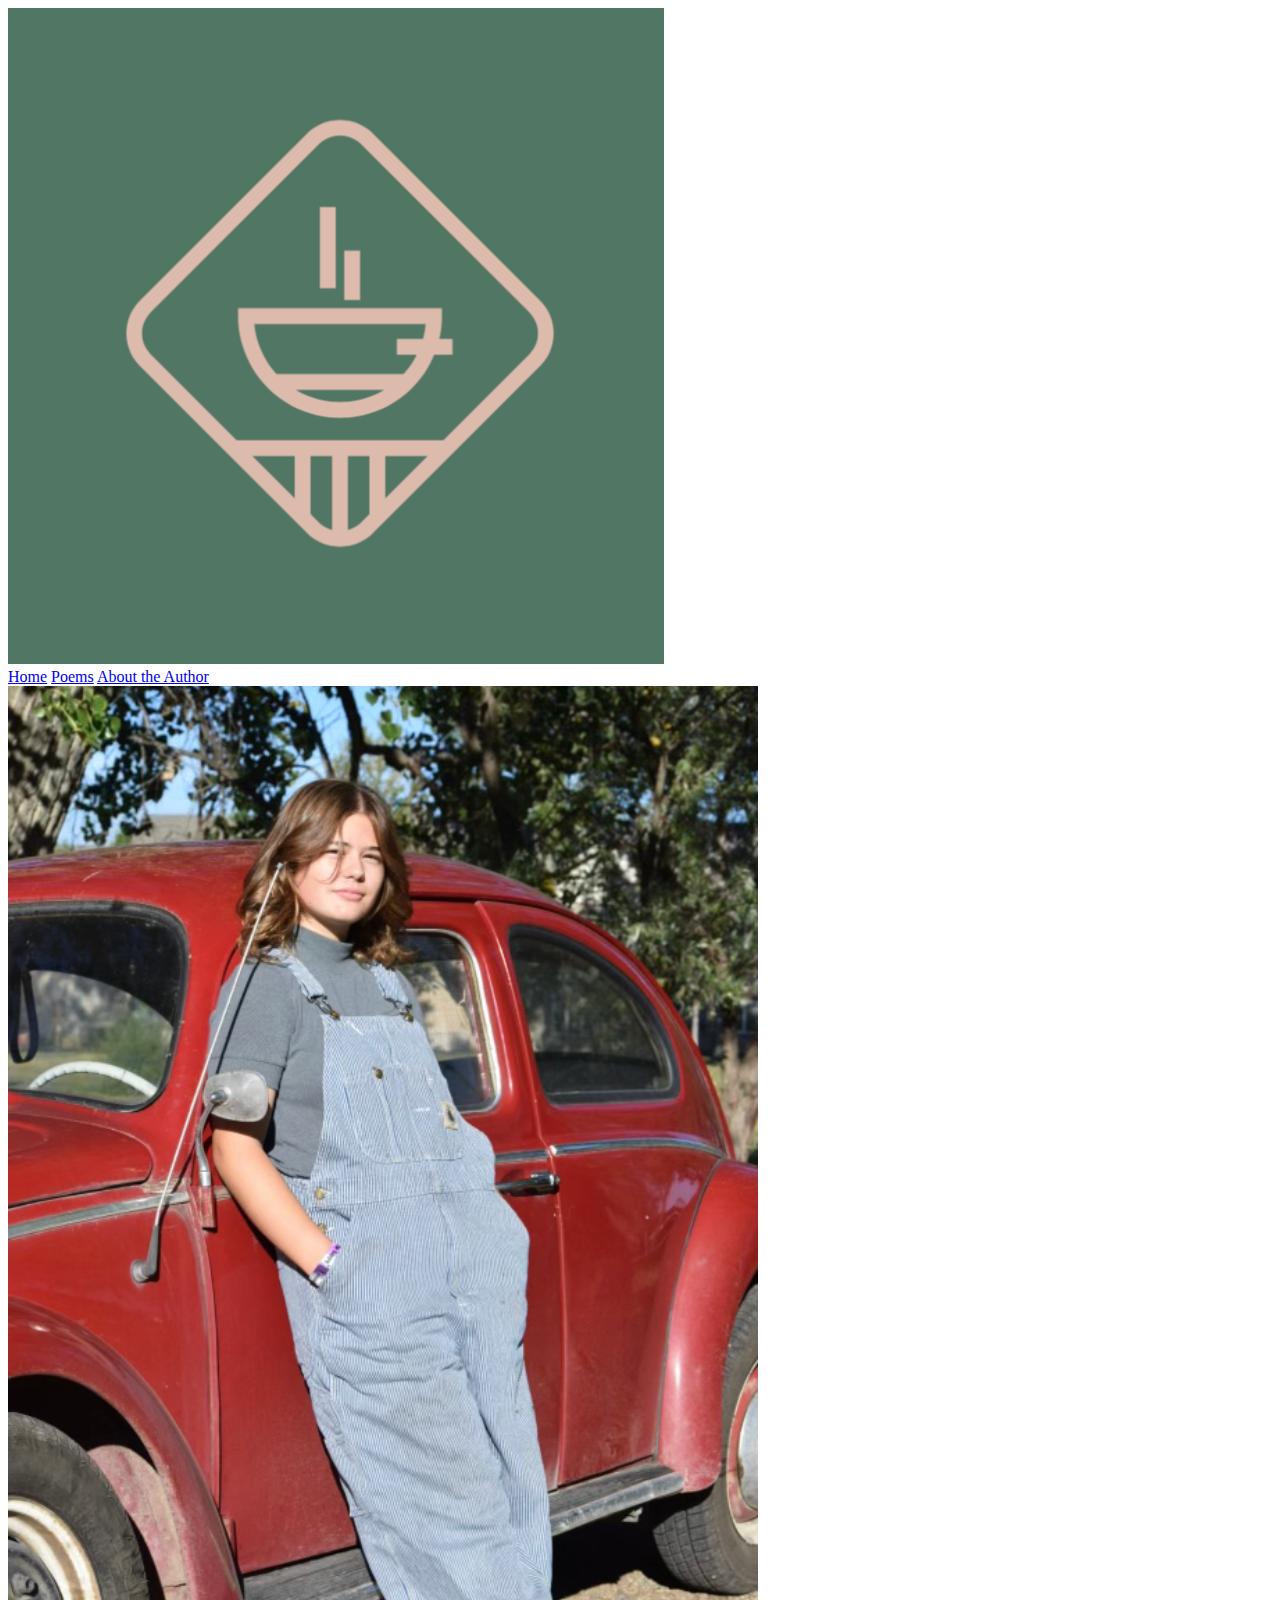
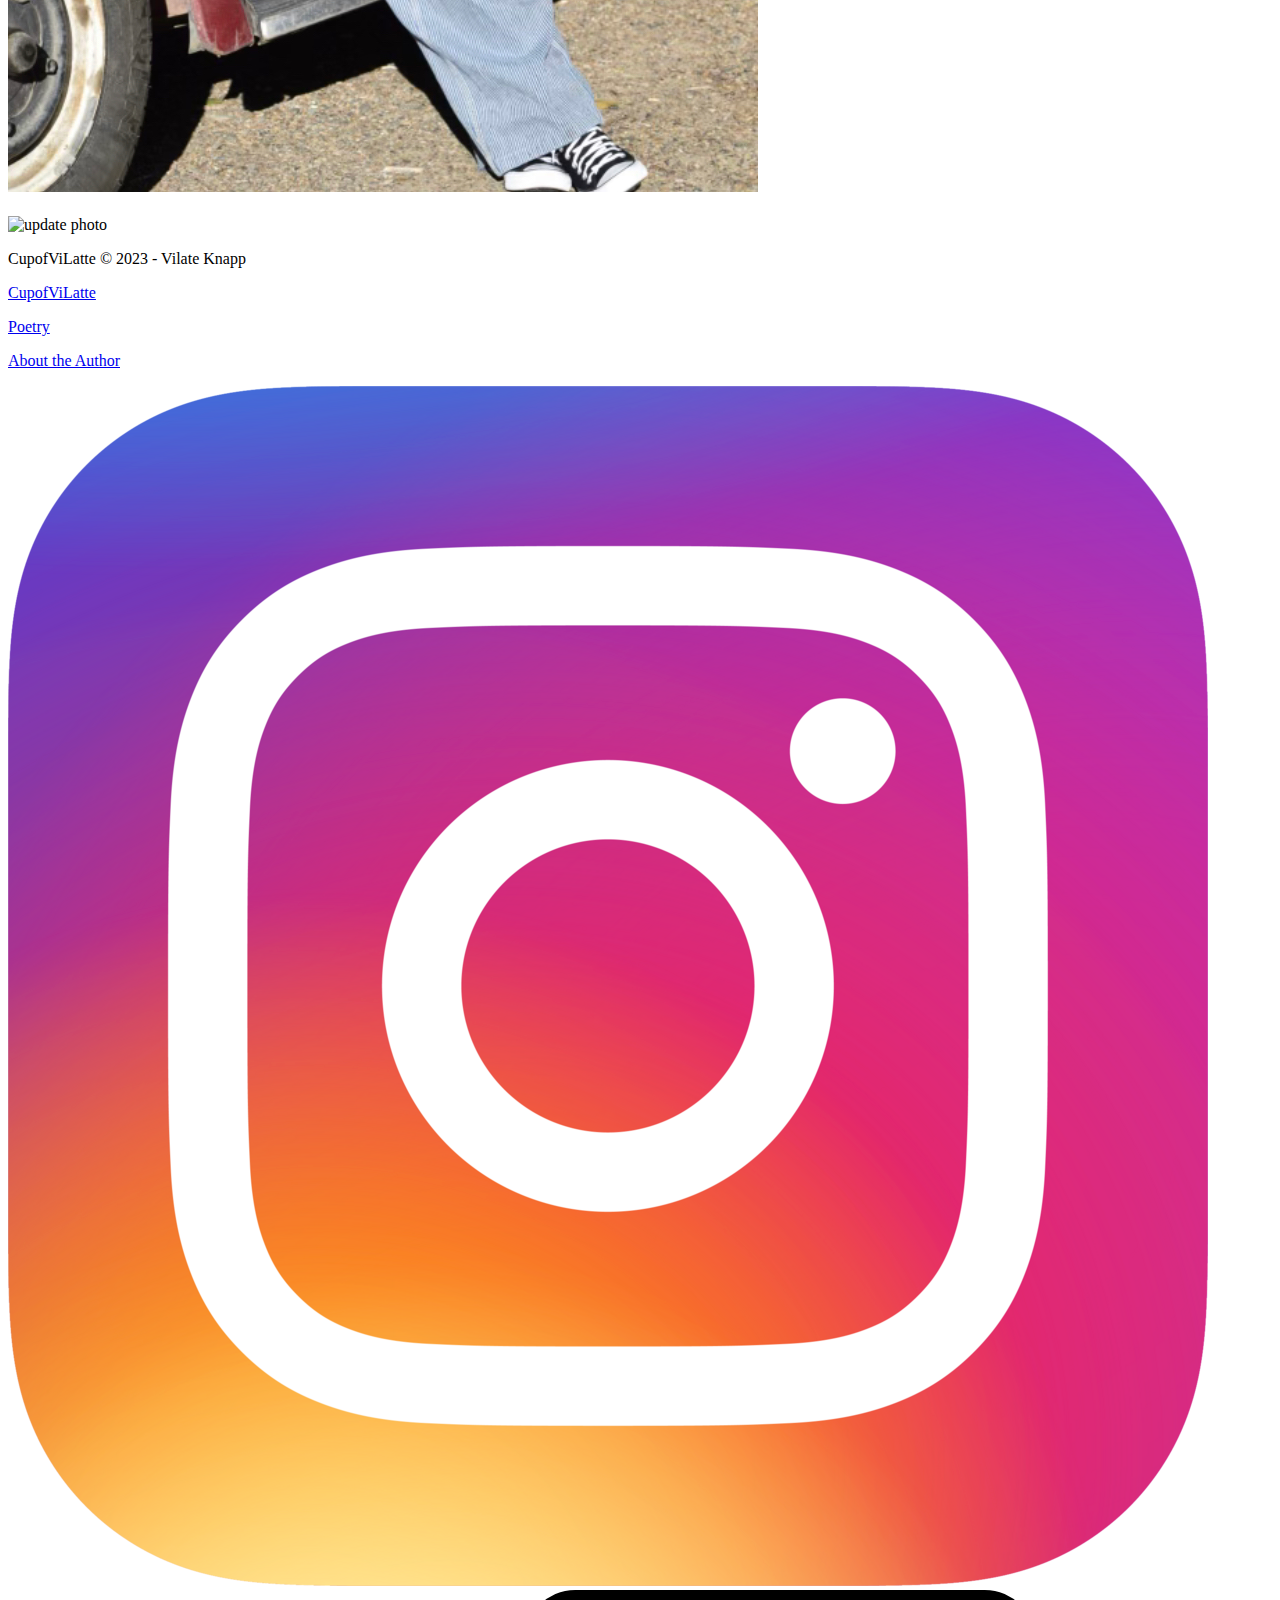
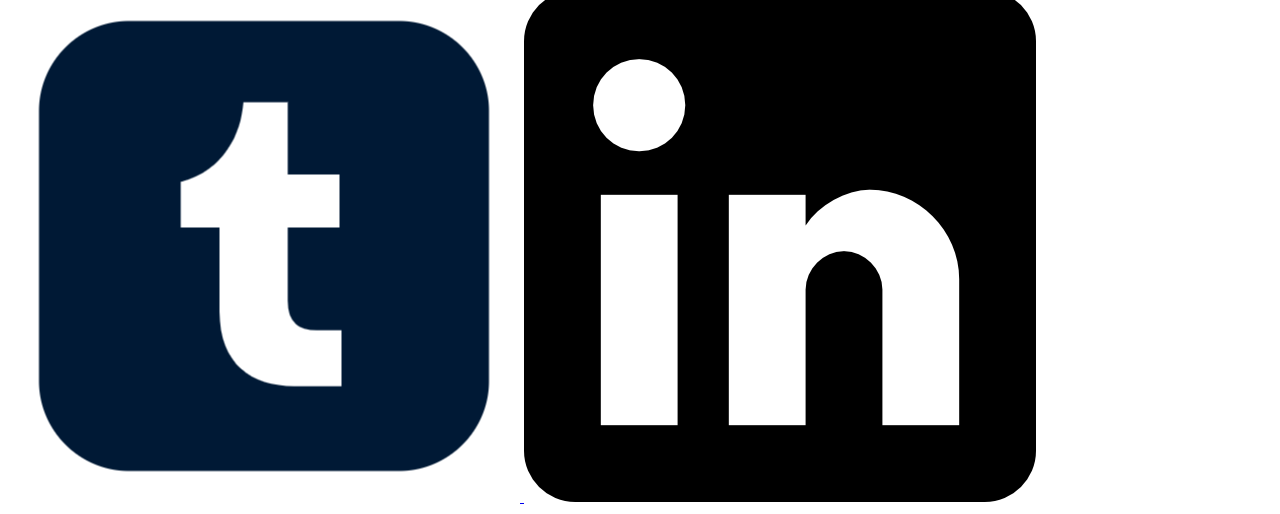
==== index.html @ 762850cd "updated footer to have working social links" ====
<!DOCTYPE html>
<html lang="en">
<head>
    <meta charset="UTF-8">
    <meta http-equiv="X-UA-Compatible" content="IE=edge">
    <meta name="viewport" content="width=device-width, initial-scale=1.0">
    <title>Document</title>
</head>

<body>
    <div>
        <header>
            <a class="logo-link" href="index.html">
                <img class="logo" src="images/latte_logo.png" alt="cupofvilatte logo">
            </a>
            <nav>
                <a href="index.html" target="_blank">Home</a>
                <a href="poetrypage.html" target="_blank">Poems</a>
                <a href="abouttheauthor.html" target="_blank">About the Author</a>
            </nav>
        </header>
        <div class="hero">
            <div>

            </div>
            <section>

            </section>
        </div>
        <main>
            <section class="welcome">
                <div>
                    <img class="beetle-picture" src="images/viwithbug.jpg" alt="vilate in front of a 1962 vw beetle">
                </div>
                <div>
                    <h2>

                    </h2>
                    <p>

                    </p>
                </div>
            </section>
            <section class="updates">
                <div>
                    <h2>

                    </h2>
                    <p>

                    </p>
                </div>
                <div>
                    <img src="#" alt="update photo">
                </div>
            </section>
            <div class="bottom-padding"></div>
        </main>
        <footer>
            <p>CupofViLatte &copy; 2023 - Vilate Knapp</p>
            <p><a href="index.html" target="_blank">CupofViLatte</a></p>
            <p><a href="poetrypage.html" target="_blank">Poetry</a></p>
            <p><a href="abouttheauthor.html" target="_blank">About the Author</a></p>
            <div class="socials">
                <a href="https://www.instagram.com/vilatteknapp/">
                    <img src="images/Instagram_icon.png" alt="instagram icon">
                    <!-- https://commons.wikimedia.org/wiki/File:Instagram_icon.png -->
                </a>
                <a href="https://www.tumblr.com/blog/cupofvilatte">
                    <img src="images/tumblr_icon.png" alt="tumblr icon">
                    <!-- https://www.iconpacks.net/free-icon/tumblr-logo-2434.html -->
                </a>
                <a href="www.linkedin.com/in/vilate-knapp-a95949291">
                    <img src="images/linkedin_logo.png" alt="linkdin icon">
                    <!-- https://www.flaticon.com/free-icon/linkedin-logo_61109 -->
                </a>
            </div>
        </footer>
    </div>
</body>
</html>
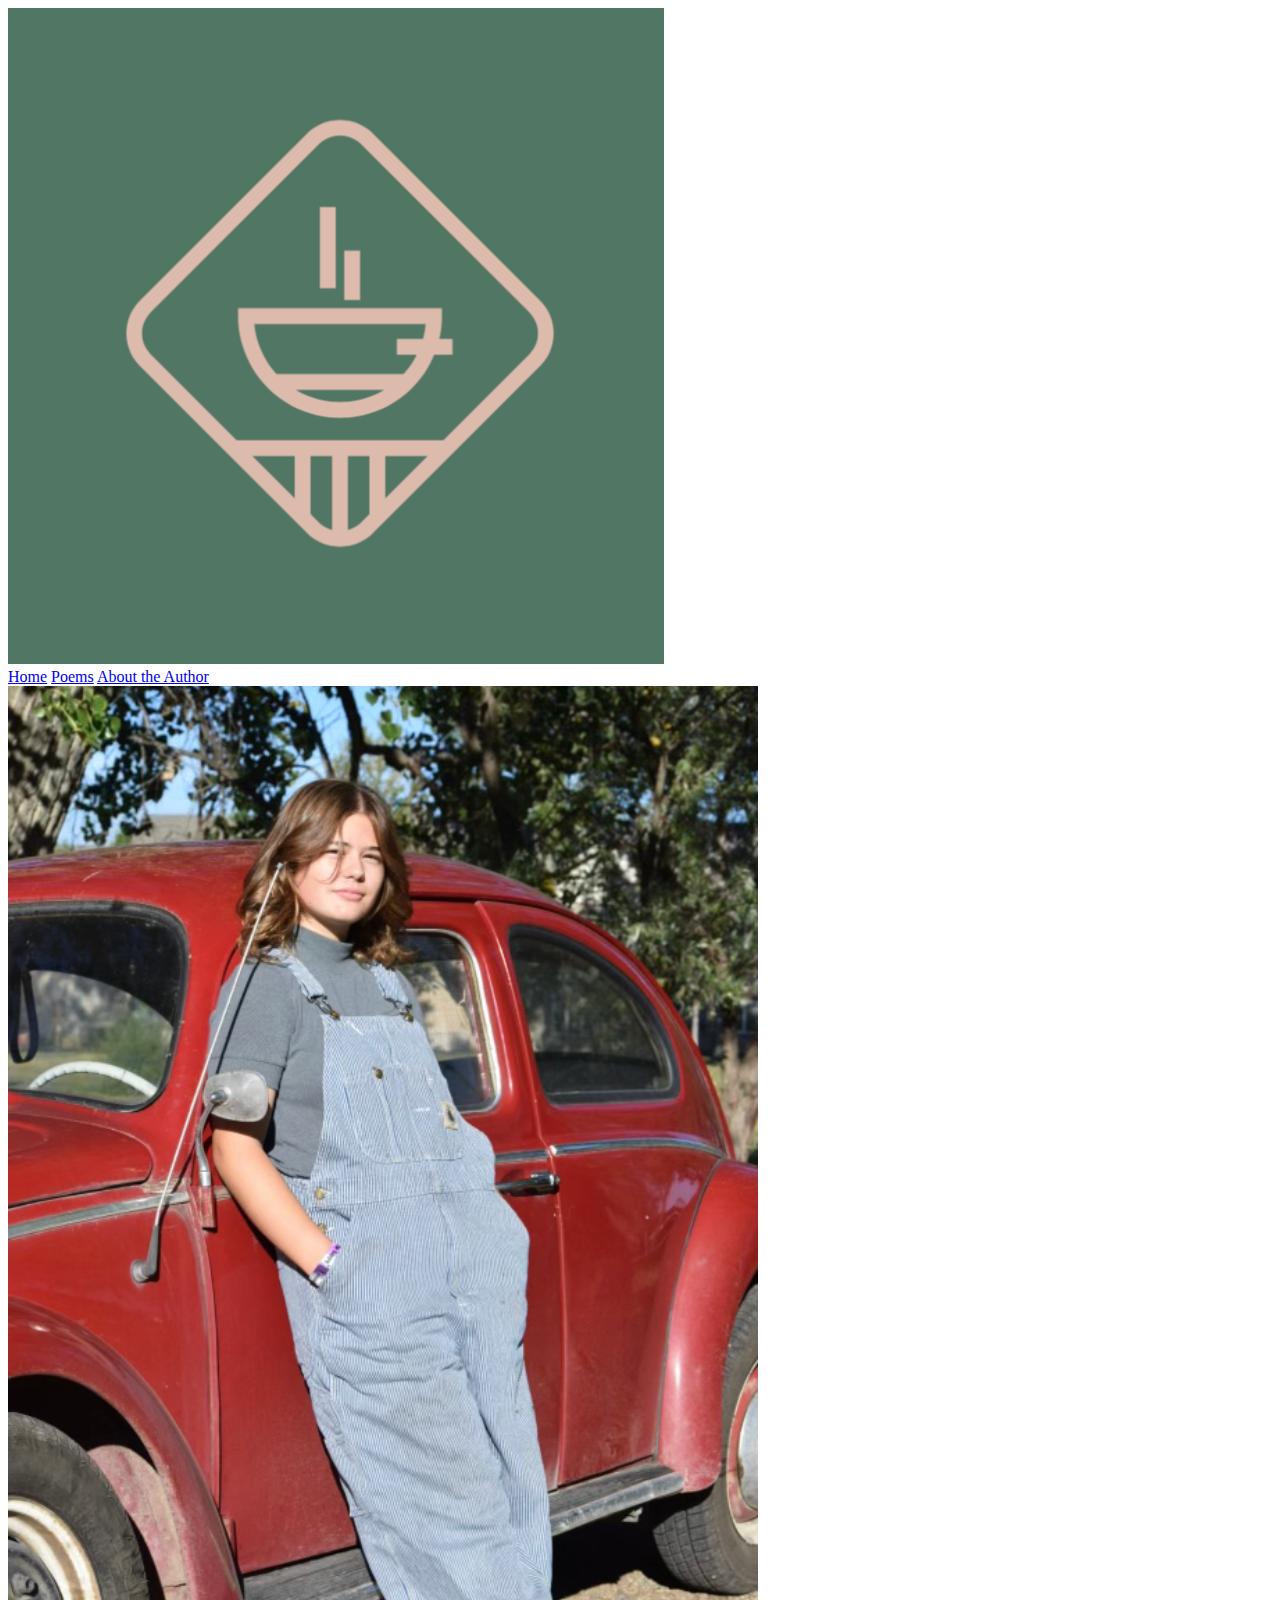
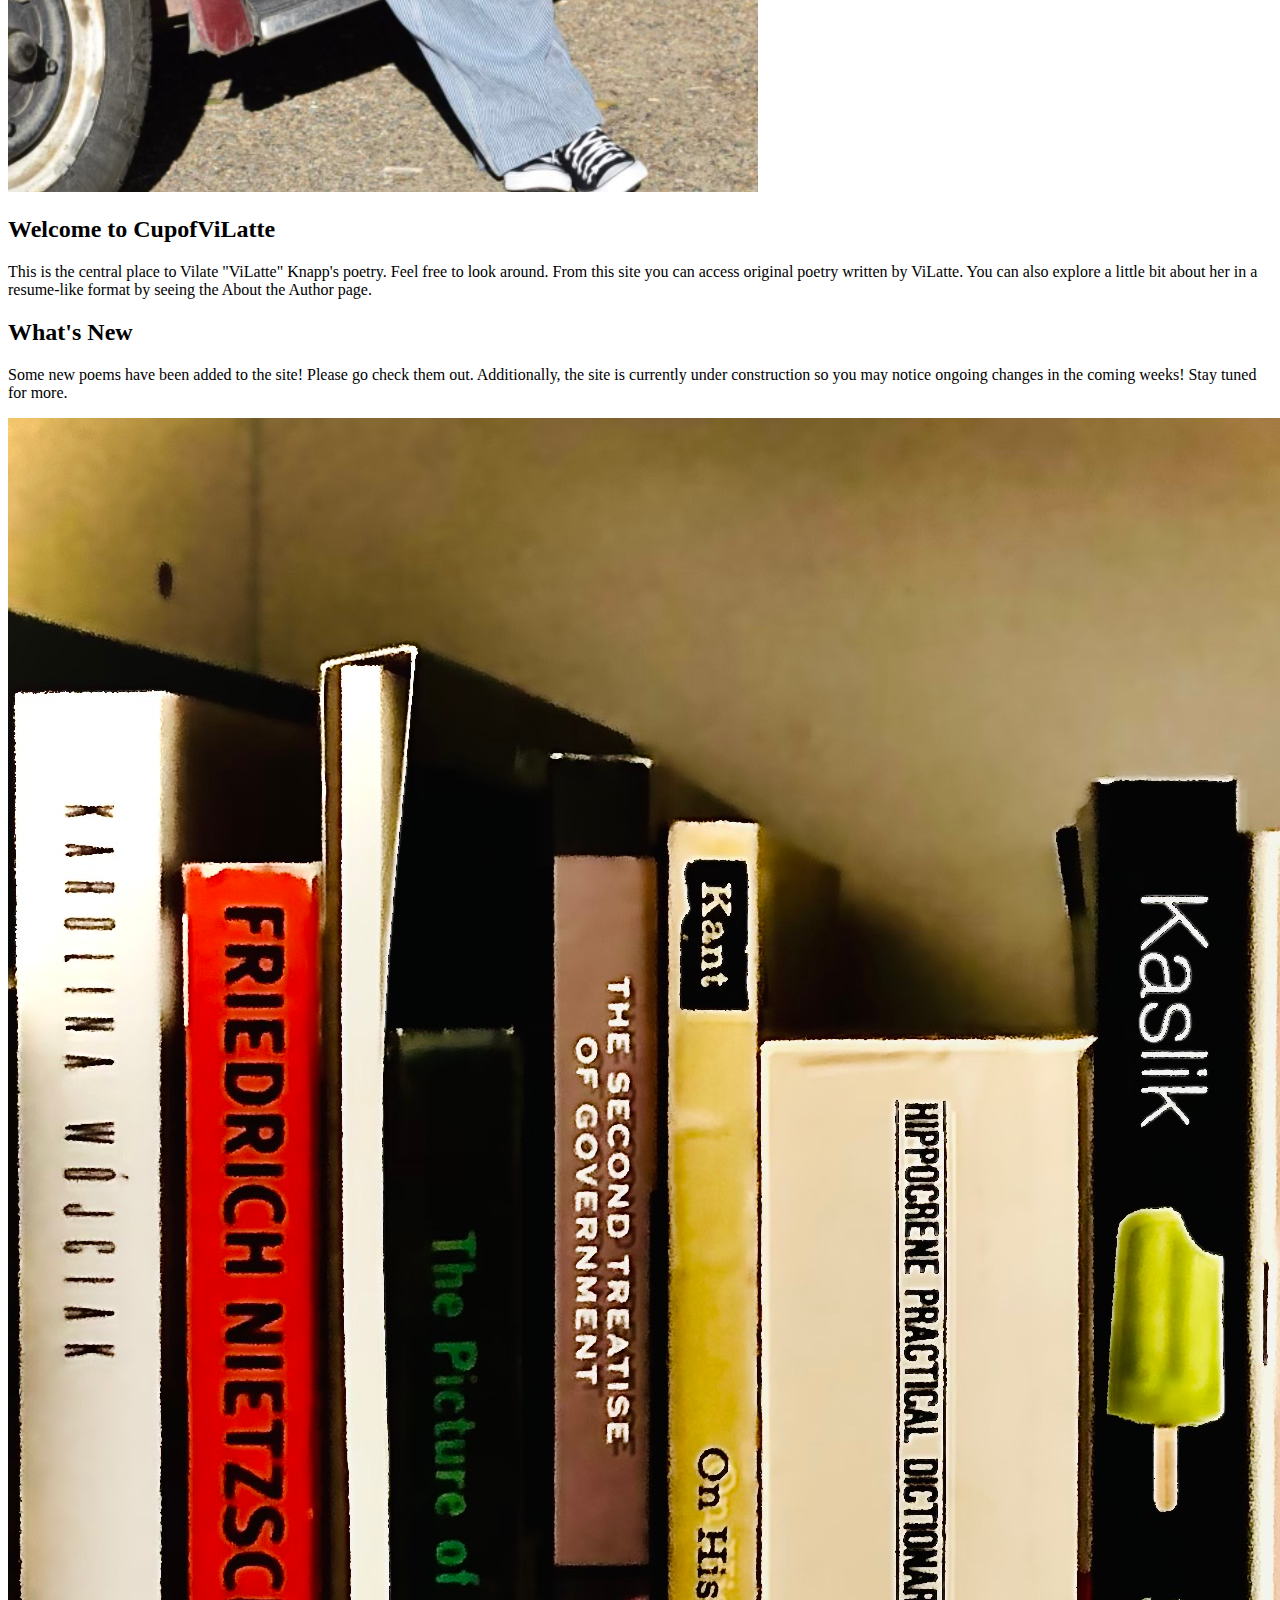
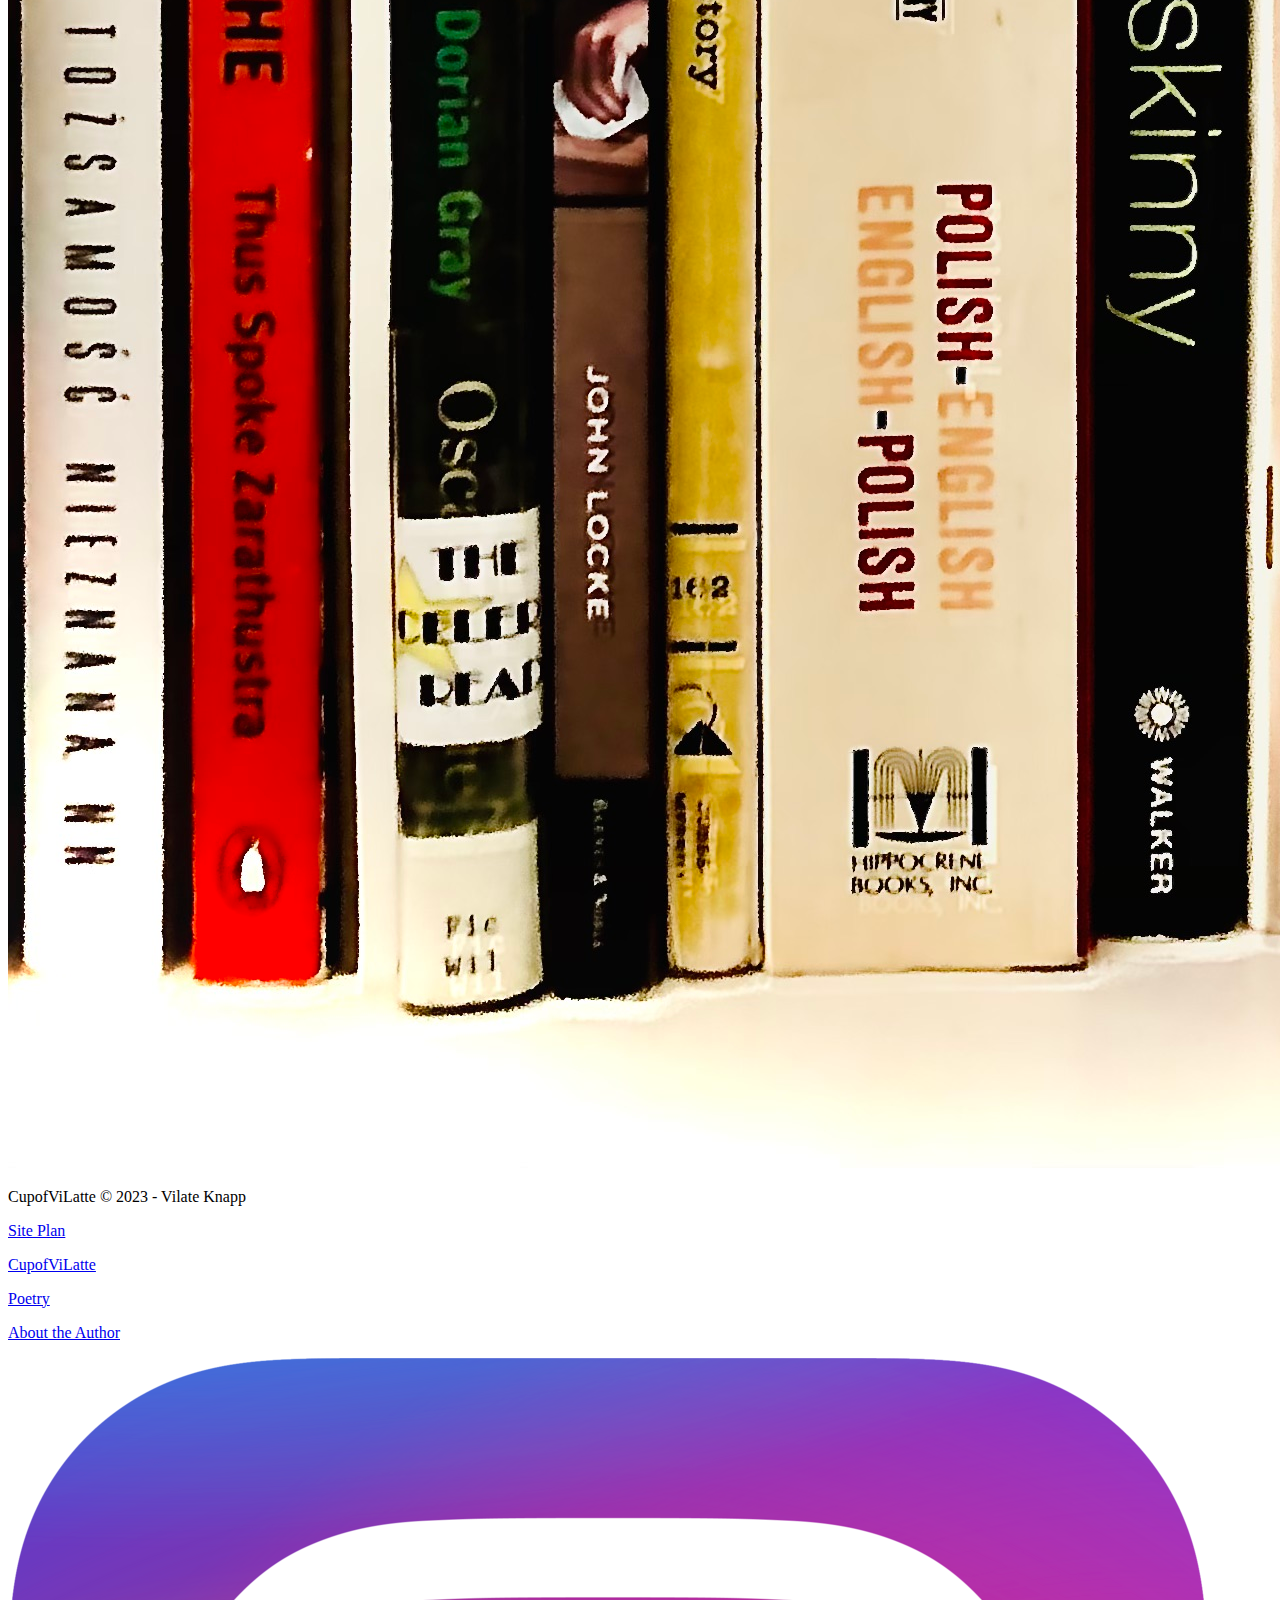
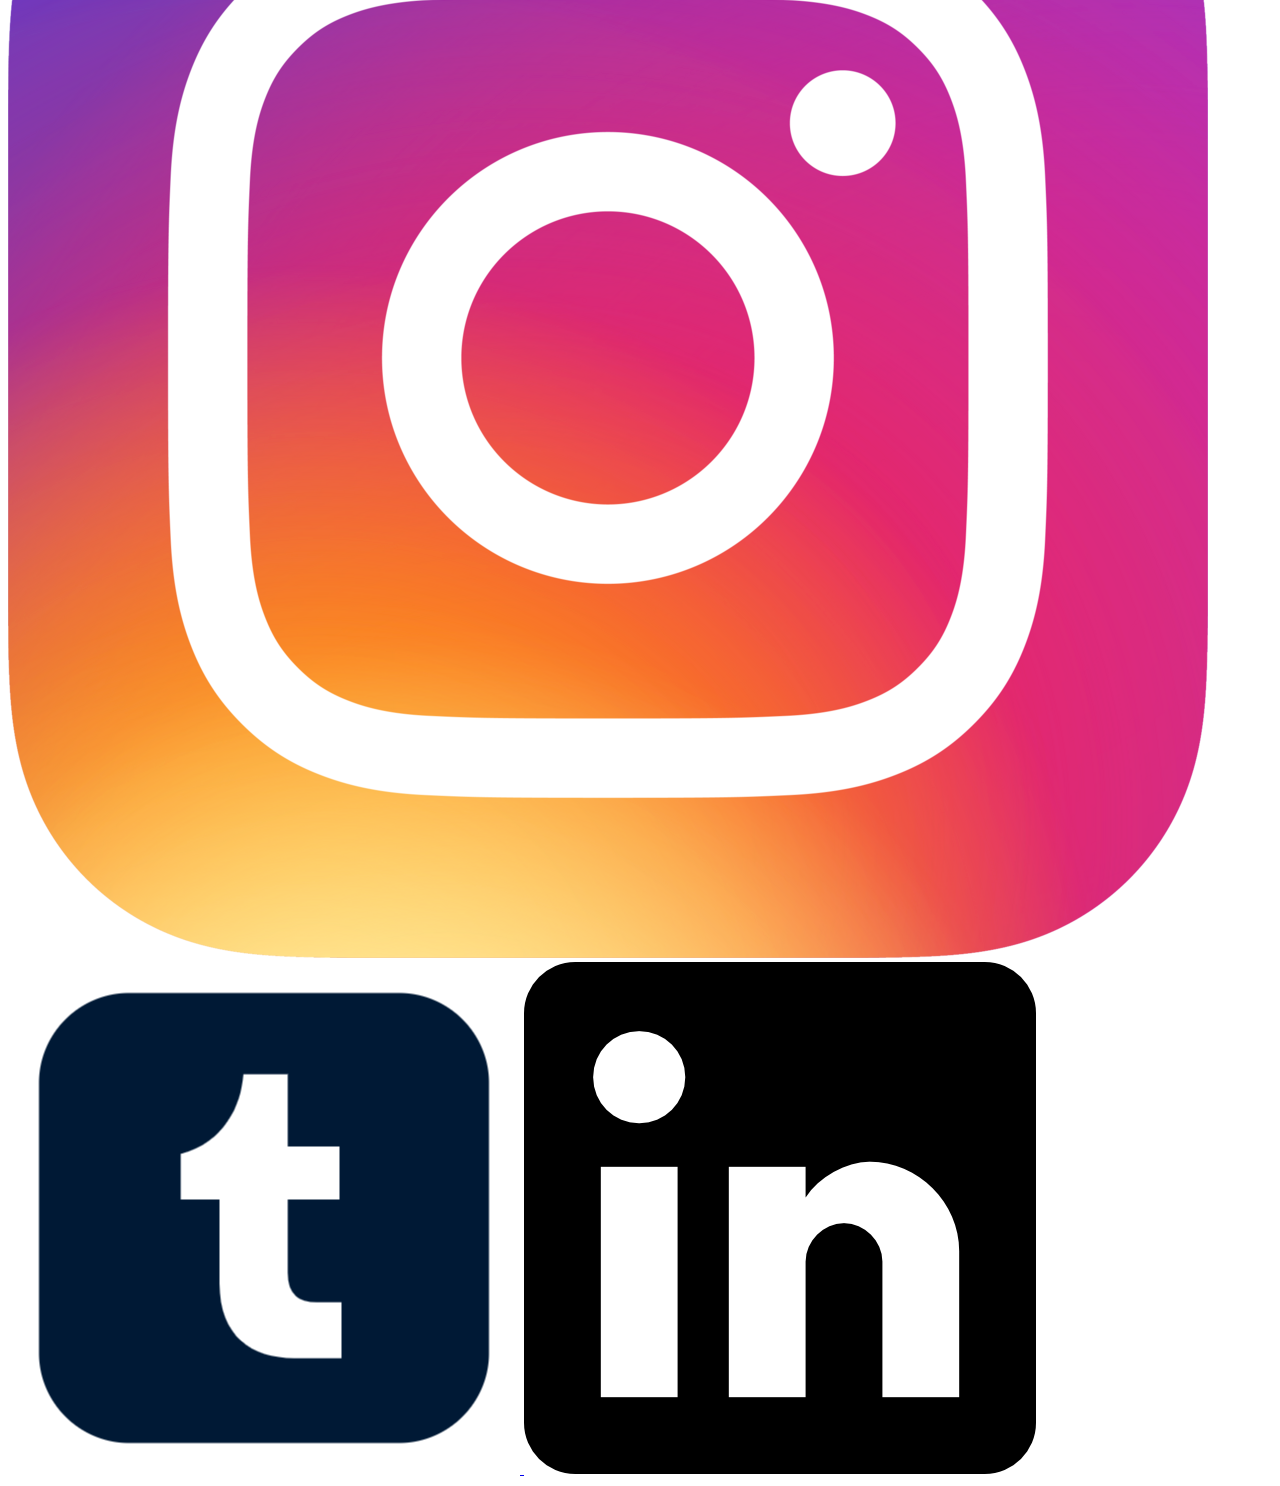
==== commit eaf668d9: "added content and photos to webpages" ====
--- a/index.html
+++ b/index.html
@@ -33,31 +33,28 @@
                     <img class="beetle-picture" src="images/viwithbug.jpg" alt="vilate in front of a 1962 vw beetle">
                 </div>
                 <div>
-                    <h2>
-
-                    </h2>
+                    <h2>Welcome to CupofViLatte</h2>
                     <p>
-
+                        This is the central place to Vilate "ViLatte" Knapp's poetry. Feel free to look around. From this site you can access original poetry written by ViLatte. You can also explore a little bit about her in a resume-like format by seeing the About the Author page.
                     </p>
                 </div>
             </section>
             <section class="updates">
                 <div>
-                    <h2>
-
-                    </h2>
+                    <h2>What's New</h2>
                     <p>
-
+                        Some new poems have been added to the site! Please go check them out. Additionally, the site is currently under construction so you may notice ongoing changes in the coming weeks! Stay tuned for more.
                     </p>
                 </div>
                 <div>
-                    <img src="#" alt="update photo">
+                    <img src="images/bookshelf.jpg" alt="update photo">
                 </div>
             </section>
             <div class="bottom-padding"></div>
         </main>
         <footer>
             <p>CupofViLatte &copy; 2023 - Vilate Knapp</p>
+            <p><a href="siteplan.html">Site Plan</a></p>
             <p><a href="index.html" target="_blank">CupofViLatte</a></p>
             <p><a href="poetrypage.html" target="_blank">Poetry</a></p>
             <p><a href="abouttheauthor.html" target="_blank">About the Author</a></p>
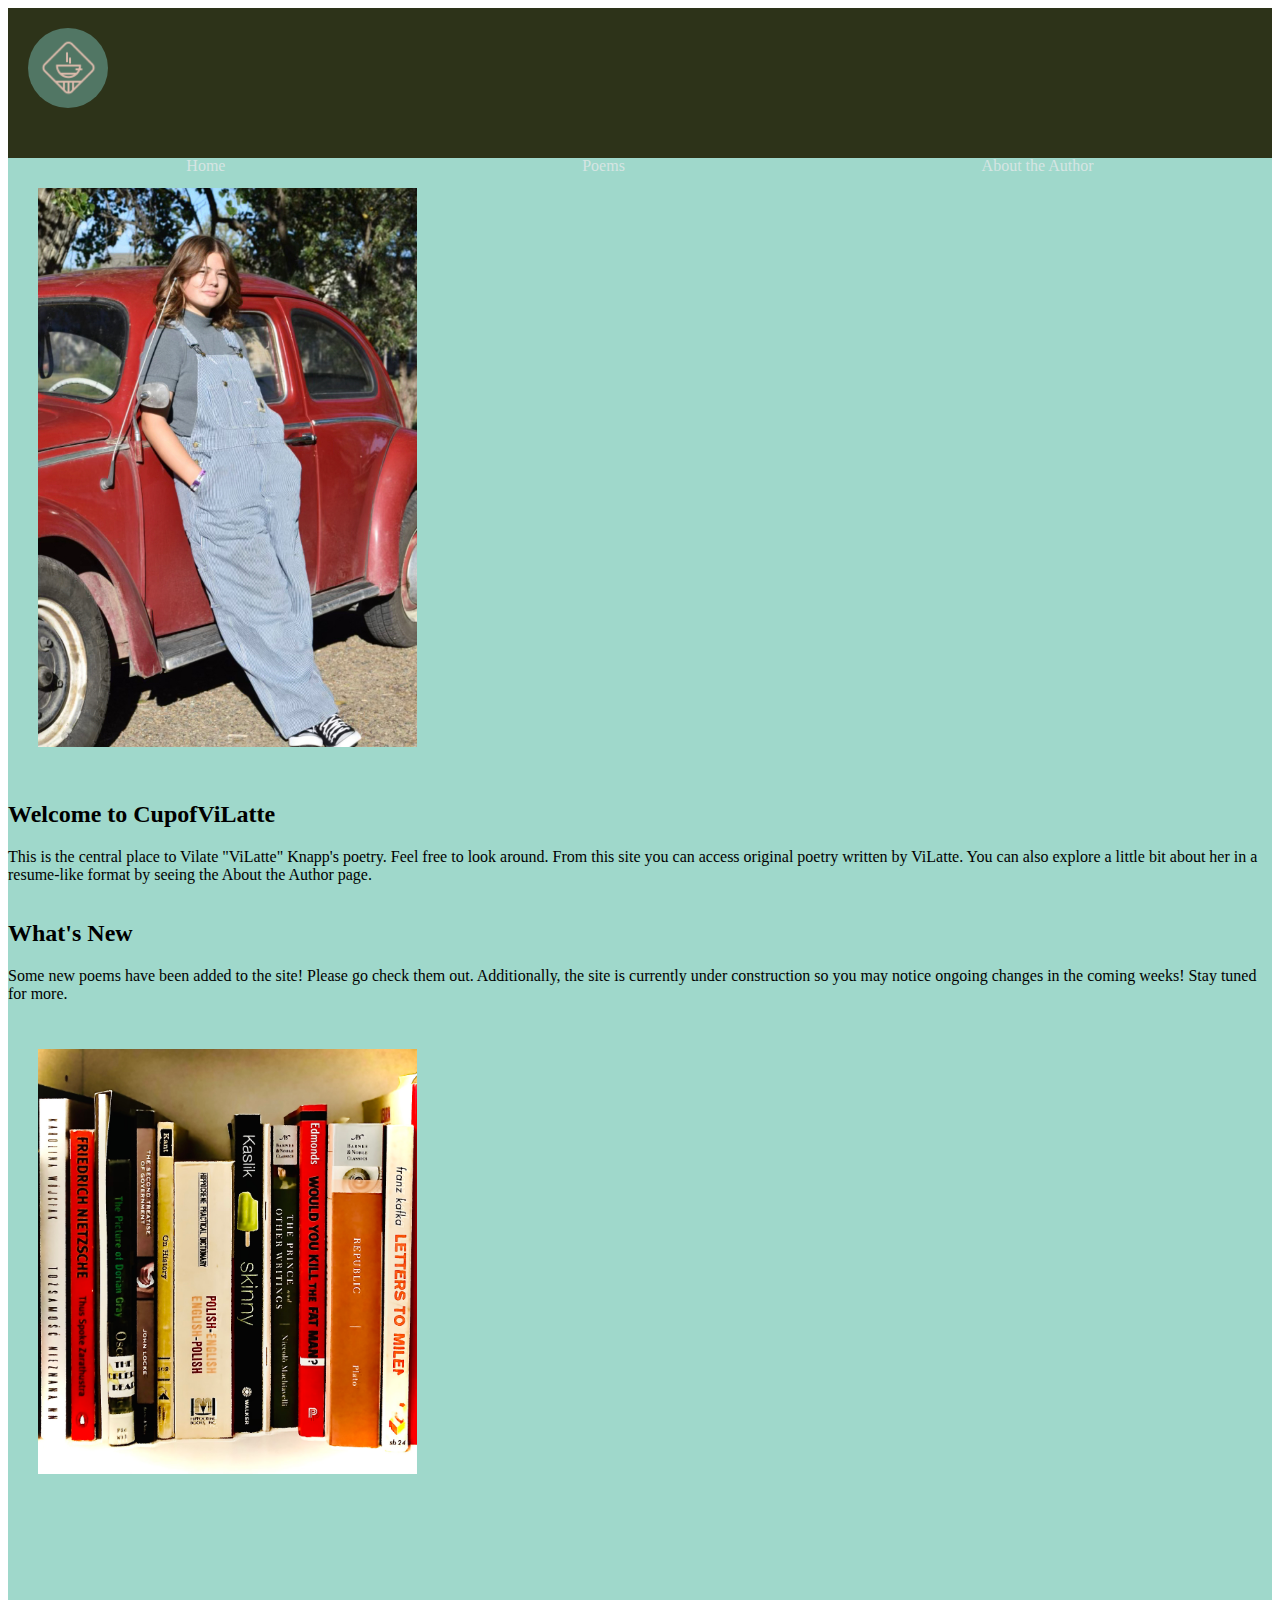
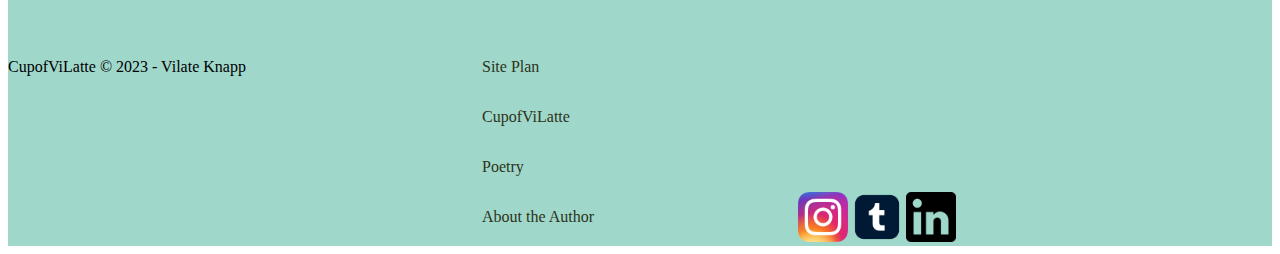
==== commit fc293c97: "improvements to home page css" ====
--- a/index.html
+++ b/index.html
@@ -4,35 +4,28 @@
     <meta charset="UTF-8">
     <meta http-equiv="X-UA-Compatible" content="IE=edge">
     <meta name="viewport" content="width=device-width, initial-scale=1.0">
-    <title>Document</title>
+    <title>Home</title>
+    <link rel="stylesheet" href="styles/poetry.css">
 </head>
 
 <body>
-    <div>
+    <div class="content">
         <header>
             <a class="logo-link" href="index.html">
                 <img class="logo" src="images/latte_logo.png" alt="cupofvilatte logo">
             </a>
-            <nav>
+            <nav class="header-nav">
                 <a href="index.html" target="_blank">Home</a>
                 <a href="poetrypage.html" target="_blank">Poems</a>
                 <a href="abouttheauthor.html" target="_blank">About the Author</a>
             </nav>
         </header>
-        <div class="hero">
-            <div>
-
-            </div>
-            <section>
-
-            </section>
-        </div>
         <main>
             <section class="welcome">
                 <div>
                     <img class="beetle-picture" src="images/viwithbug.jpg" alt="vilate in front of a 1962 vw beetle">
                 </div>
-                <div>
+                <div class="welcome-text">
                     <h2>Welcome to CupofViLatte</h2>
                     <p>
                         This is the central place to Vilate "ViLatte" Knapp's poetry. Feel free to look around. From this site you can access original poetry written by ViLatte. You can also explore a little bit about her in a resume-like format by seeing the About the Author page.
@@ -59,15 +52,15 @@
             <p><a href="poetrypage.html" target="_blank">Poetry</a></p>
             <p><a href="abouttheauthor.html" target="_blank">About the Author</a></p>
             <div class="socials">
-                <a href="https://www.instagram.com/vilatteknapp/">
+                <a class="instagram-link" href="https://www.instagram.com/vilatteknapp/">
                     <img src="images/Instagram_icon.png" alt="instagram icon">
                     <!-- https://commons.wikimedia.org/wiki/File:Instagram_icon.png -->
                 </a>
-                <a href="https://www.tumblr.com/blog/cupofvilatte">
+                <a class="tumblr-link" href="https://www.tumblr.com/blog/cupofvilatte">
                     <img src="images/tumblr_icon.png" alt="tumblr icon">
                     <!-- https://www.iconpacks.net/free-icon/tumblr-logo-2434.html -->
                 </a>
-                <a href="www.linkedin.com/in/vilate-knapp-a95949291">
+                <a class="linkdin-link" href="www.linkedin.com/in/vilate-knapp-a95949291">
                     <img src="images/linkedin_logo.png" alt="linkdin icon">
                     <!-- https://www.flaticon.com/free-icon/linkedin-logo_61109 -->
                 </a>
--- a/styles/poetry.css
+++ b/styles/poetry.css
@@ -0,0 +1,102 @@
+.content {
+    color: black;
+    background-color: #9FD8CB;
+    max-width: 1600px;
+    margin: 0 auto;
+}
+
+header {
+    background-color: #2D3319;
+    color: #D6E5E3;
+    height: 150px;
+}
+
+.logo-link {
+    grid-column: 1/2;
+}
+
+.logo {
+    width: 80px;
+    border-radius: 50%;
+    padding: 20px;
+}
+
+nav {
+    display: flex;
+    justify-content: space-around;
+}
+
+nav a {
+    color: #D6E5E3;
+    text-decoration: none;
+    text-align: center;
+    padding: 25px;
+}
+
+nav a:hover {
+    background-color: #9FD8CB;
+}
+
+main {
+    display: grid;
+    grid-template-rows: 1fr 1fr;
+}
+
+.welcome {
+    float: left;
+}
+
+.beetle-picture {
+    width: 30%;
+    padding: 30px;
+}
+
+.welcome-text {
+    float: left;
+    grid-row: 1/2;
+}
+
+.updates {
+    grid-row: 2/3;
+}
+
+.updates img {
+    width: 30%;
+    padding: 30px;
+    justify-content: left;
+}
+
+footer {
+    display: grid;
+    grid-template-columns: 3fr 2fr 1fr 1fr 1fr;
+}
+
+footer a {
+    text-decoration: none;
+    color: #2D3319;
+}
+
+footer p:nth-of-type(1) {
+    grid-column: 1/2;
+}
+
+footer p {
+    grid-column: 2/3;  
+}
+
+.instagram-link {
+    grid-column: 3/4;
+}
+
+.tumblr-link {
+    grid-column: 4/5;    
+}
+
+.linkdin-link {
+    grid-column: 5/6;    
+}
+
+.socials img {
+    width: 50px;
+    align-items: start;
+}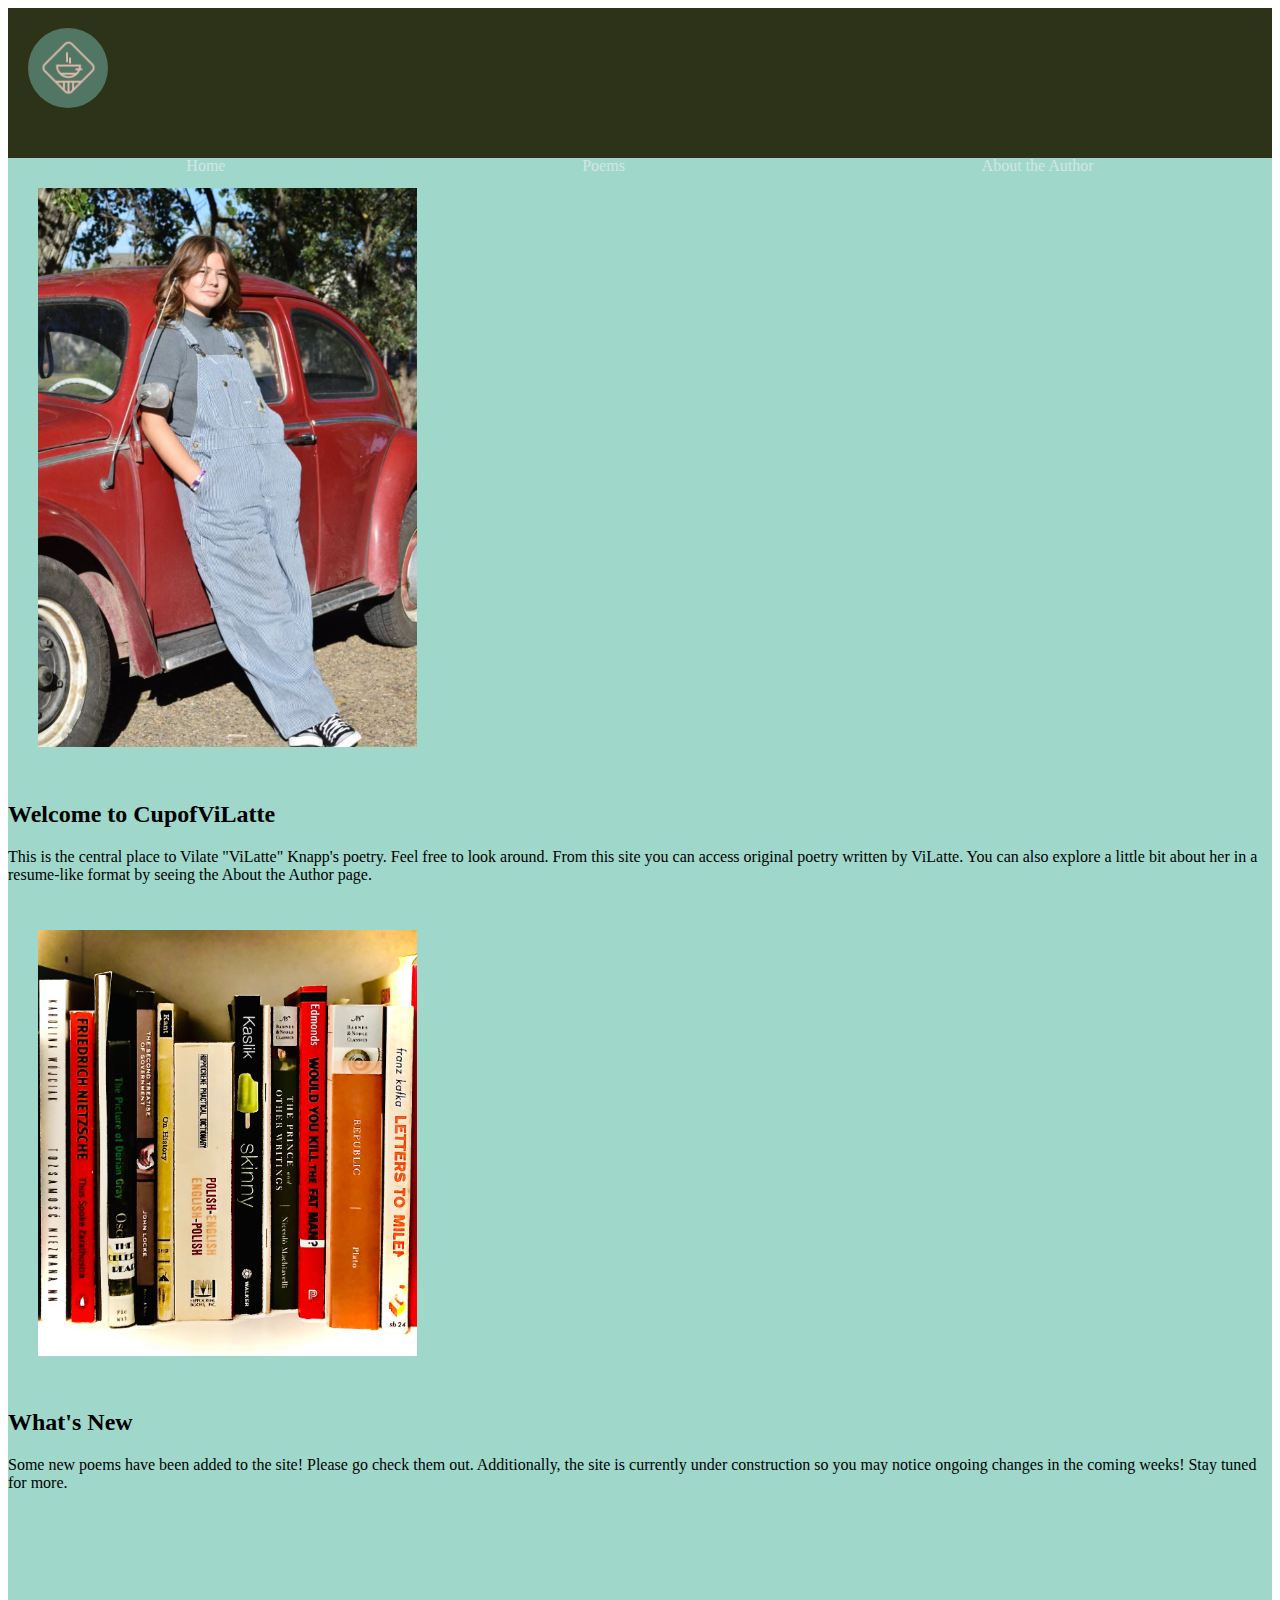
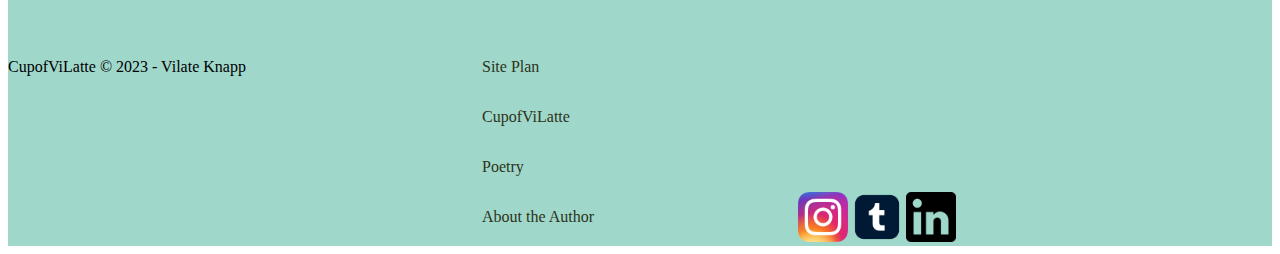
==== commit 2765bfec: "unified headers and footers" ====
--- a/index.html
+++ b/index.html
@@ -34,13 +34,13 @@
             </section>
             <section class="updates">
                 <div>
+                    <img class="bookshelf-picture" src="images/bookshelf.jpg" alt="update photo">
+                </div>
+                <div class="updates-text">
                     <h2>What's New</h2>
                     <p>
                         Some new poems have been added to the site! Please go check them out. Additionally, the site is currently under construction so you may notice ongoing changes in the coming weeks! Stay tuned for more.
                     </p>
-                </div>
-                <div>
-                    <img src="images/bookshelf.jpg" alt="update photo">
                 </div>
             </section>
             <div class="bottom-padding"></div>
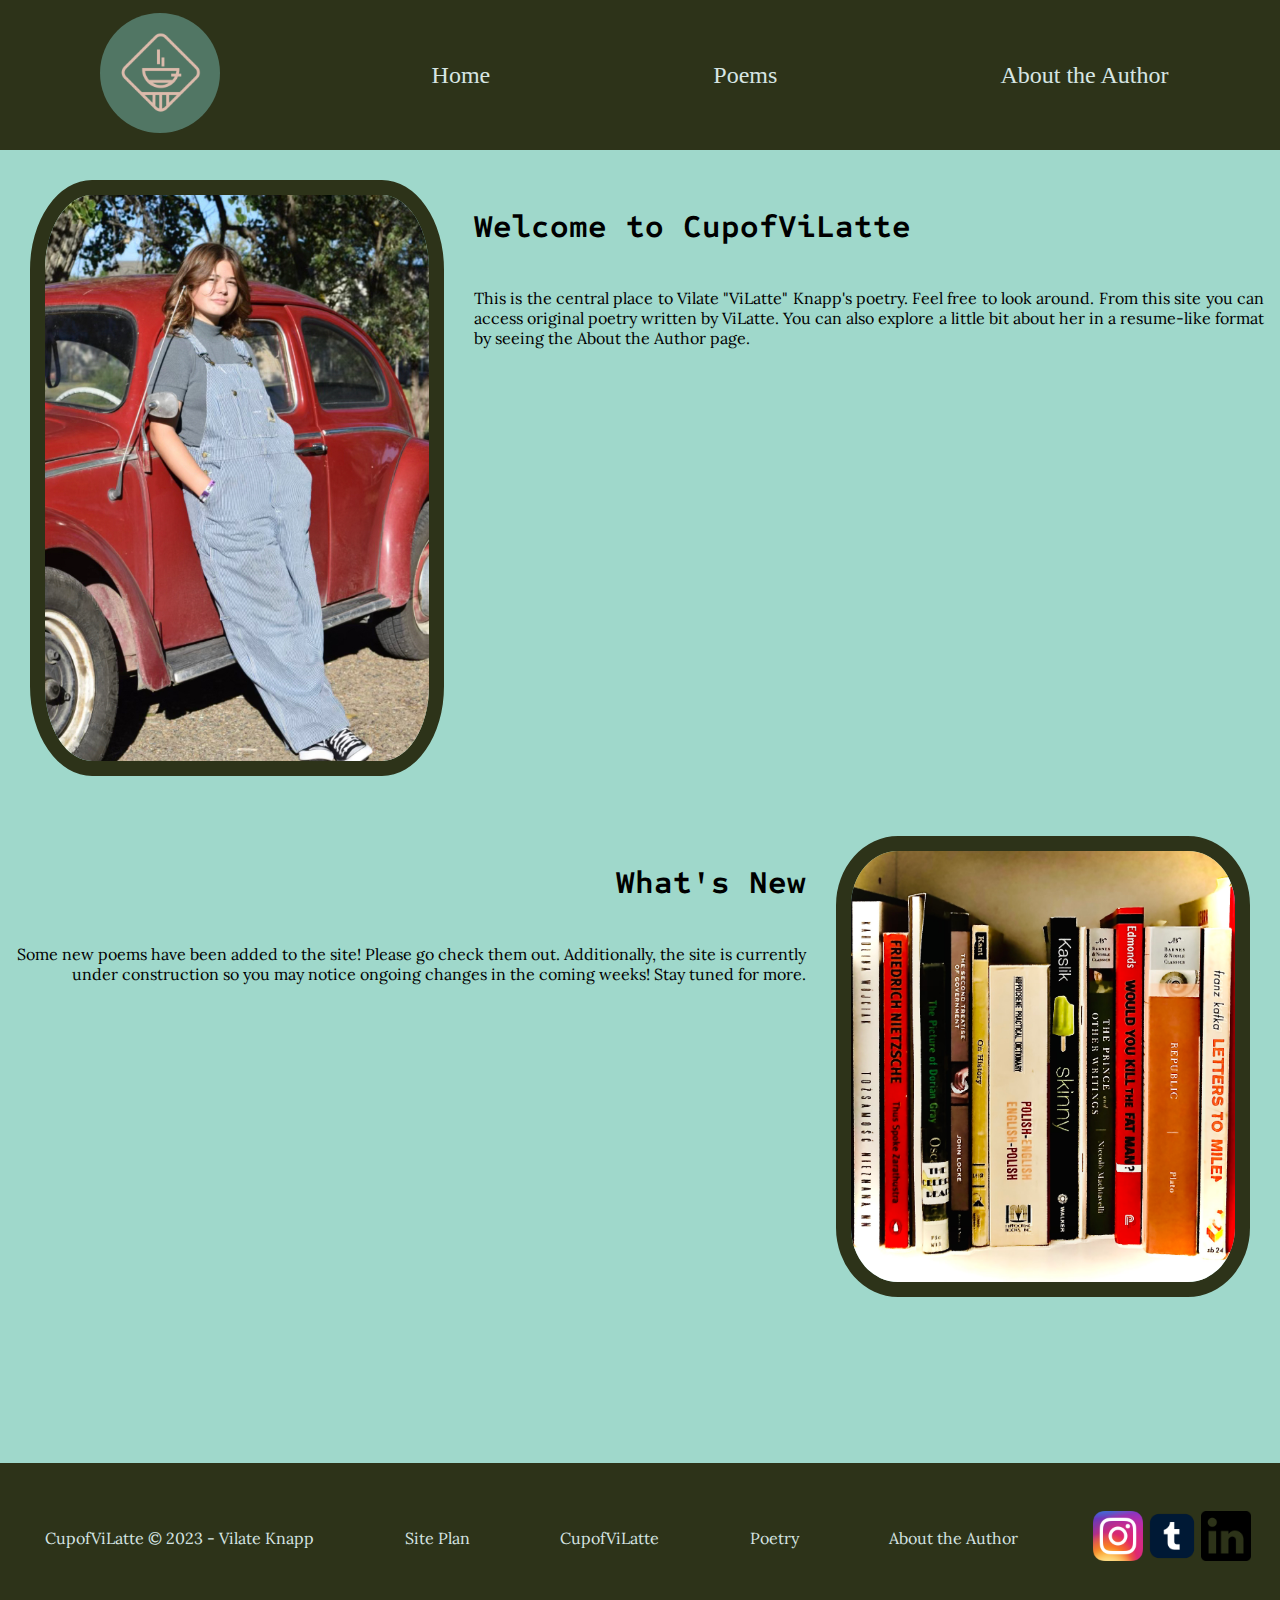
==== commit de882b78: "significant work on poetry subpage css" ====
--- a/index.html
+++ b/index.html
@@ -20,7 +20,7 @@
                 <a href="abouttheauthor.html" target="_blank">About the Author</a>
             </nav>
         </header>
-        <main>
+        <main class="home-page-main">
             <section class="welcome">
                 <div>
                     <img class="beetle-picture" src="images/viwithbug.jpg" alt="vilate in front of a 1962 vw beetle">
--- a/styles/poetry.css
+++ b/styles/poetry.css
@@ -1,3 +1,26 @@
+@import url('https://fonts.googleapis.com/css2?family=Abel&family=Fira+Sans:wght@500&family=Lora:wght@600&display=swap');
+@import url('https://fonts.googleapis.com/css2?family=Abel&family=Fira+Sans:wght@500&family=Lora:wght@500;600&family=Sometype+Mono:wght@400;500&display=swap');
+
+:root {
+
+    --heading-font: 'Sometype Mono', monospace;
+    --paragraph-font: 'Lora', serif;
+
+}
+
+h1, h2, h3, h4, h5, h6 {
+    font-family: var(--heading-font);
+}
+
+p {
+    font-family: var(--paragraph-font);
+    padding: 1em;
+}
+
+body {
+   margin: 0 auto;
+}
+
 .content {
     color: black;
     background-color: #9FD8CB;
@@ -5,25 +28,37 @@
     margin: 0 auto;
 }
 
+
+/* HEADER CSS */
+
 header {
     background-color: #2D3319;
     color: #D6E5E3;
     height: 150px;
+    display: grid;
+    grid-template-columns: 1fr 3fr;
 }
 
 .logo-link {
     grid-column: 1/2;
+    place-self: center;
+    
 }
 
 .logo {
-    width: 80px;
+    width: 120px;
     border-radius: 50%;
-    padding: 20px;
+}
+
+.logo:hover {
+    opacity: .6;
+    transform: scale(1.1);
 }
 
 nav {
     display: flex;
     justify-content: space-around;
+    align-items: center;
 }
 
 nav a {
@@ -31,72 +66,126 @@
     text-decoration: none;
     text-align: center;
     padding: 25px;
+    font-size: 1.5em;
 }
 
 nav a:hover {
     background-color: #9FD8CB;
+    color: #2D3319;
 }
 
-main {
+
+/* HOME PAGE CSS */
+
+.home-page-main {
     display: grid;
     grid-template-rows: 1fr 1fr;
 }
 
-.welcome {
-    float: left;
-}
-
 .beetle-picture {
     width: 30%;
-    padding: 30px;
+    margin: 30px;
+    float: left;
+    border-radius: 15%;
+    border: solid #2D3319 15px;
 }
 
 .welcome-text {
-    float: left;
     grid-row: 1/2;
+    text-align: justify;
+    padding-top: 30px;
+}
+
+.welcome-text h2 {
+    font-size: 2em;
 }
 
 .updates {
     grid-row: 2/3;
 }
 
-.updates img {
-    width: 30%;
-    padding: 30px;
-    justify-content: left;
+.updates-text {
+    grid-row: 2/3;
+    text-align: right;
+    padding-top: 30px;
 }
 
+.updates-text h2 {
+    font-size: 2em;
+}
+
+.bookshelf-picture {
+    float: right;
+    grid-row: 2/3;
+    width: 30%;
+    margin: 30px;
+    border-radius: 15%;
+    border: solid #2D3319 15px;
+}
+
+/* FOOTER CSS */
+
 footer {
-    display: grid;
-    grid-template-columns: 3fr 2fr 1fr 1fr 1fr;
+    display: flex;
+    justify-content: space-around;
+    align-items: center;
+    background-color: #2D3319;
+    color: #D6E5E3;
+    height: 150px
 }
+
 
 footer a {
     text-decoration: none;
-    color: #2D3319;
+    color: #D6E5E3;
 }
 
-footer p:nth-of-type(1) {
-    grid-column: 1/2;
-}
-
-footer p {
-    grid-column: 2/3;  
-}
-
-.instagram-link {
-    grid-column: 3/4;
-}
-
-.tumblr-link {
-    grid-column: 4/5;    
-}
-
-.linkdin-link {
-    grid-column: 5/6;    
+footer a:hover {
+    background-color: #9FD8CB;
+    color: #2D3319;
 }
 
 .socials img {
     width: 50px;
-    align-items: start;
-}+}
+
+/* POETRY PAGE CSS */
+
+.poems {
+    display: grid;
+    grid-template-columns: 50% 50%;
+
+}
+
+.viathome-image {
+    padding: 35px;
+    grid-column: 2/3;
+    justify-self: center;
+}
+
+.viathome-image img {
+    height: 50%;
+    float: right;
+    border: solid #2D3319 5px;
+}
+
+.viathome-image p {
+    padding-top: 20px;
+}
+
+.poem-text {
+    grid-row-start: 1;
+}
+
+.glass-poem {
+    margin-left: 25px;
+    grid-column: 1/2;
+}
+
+.god-and-child-poem {
+    margin: 25px;
+    grid-column: 1/2;
+}
+
+
+/* BIO PAGE CSS */